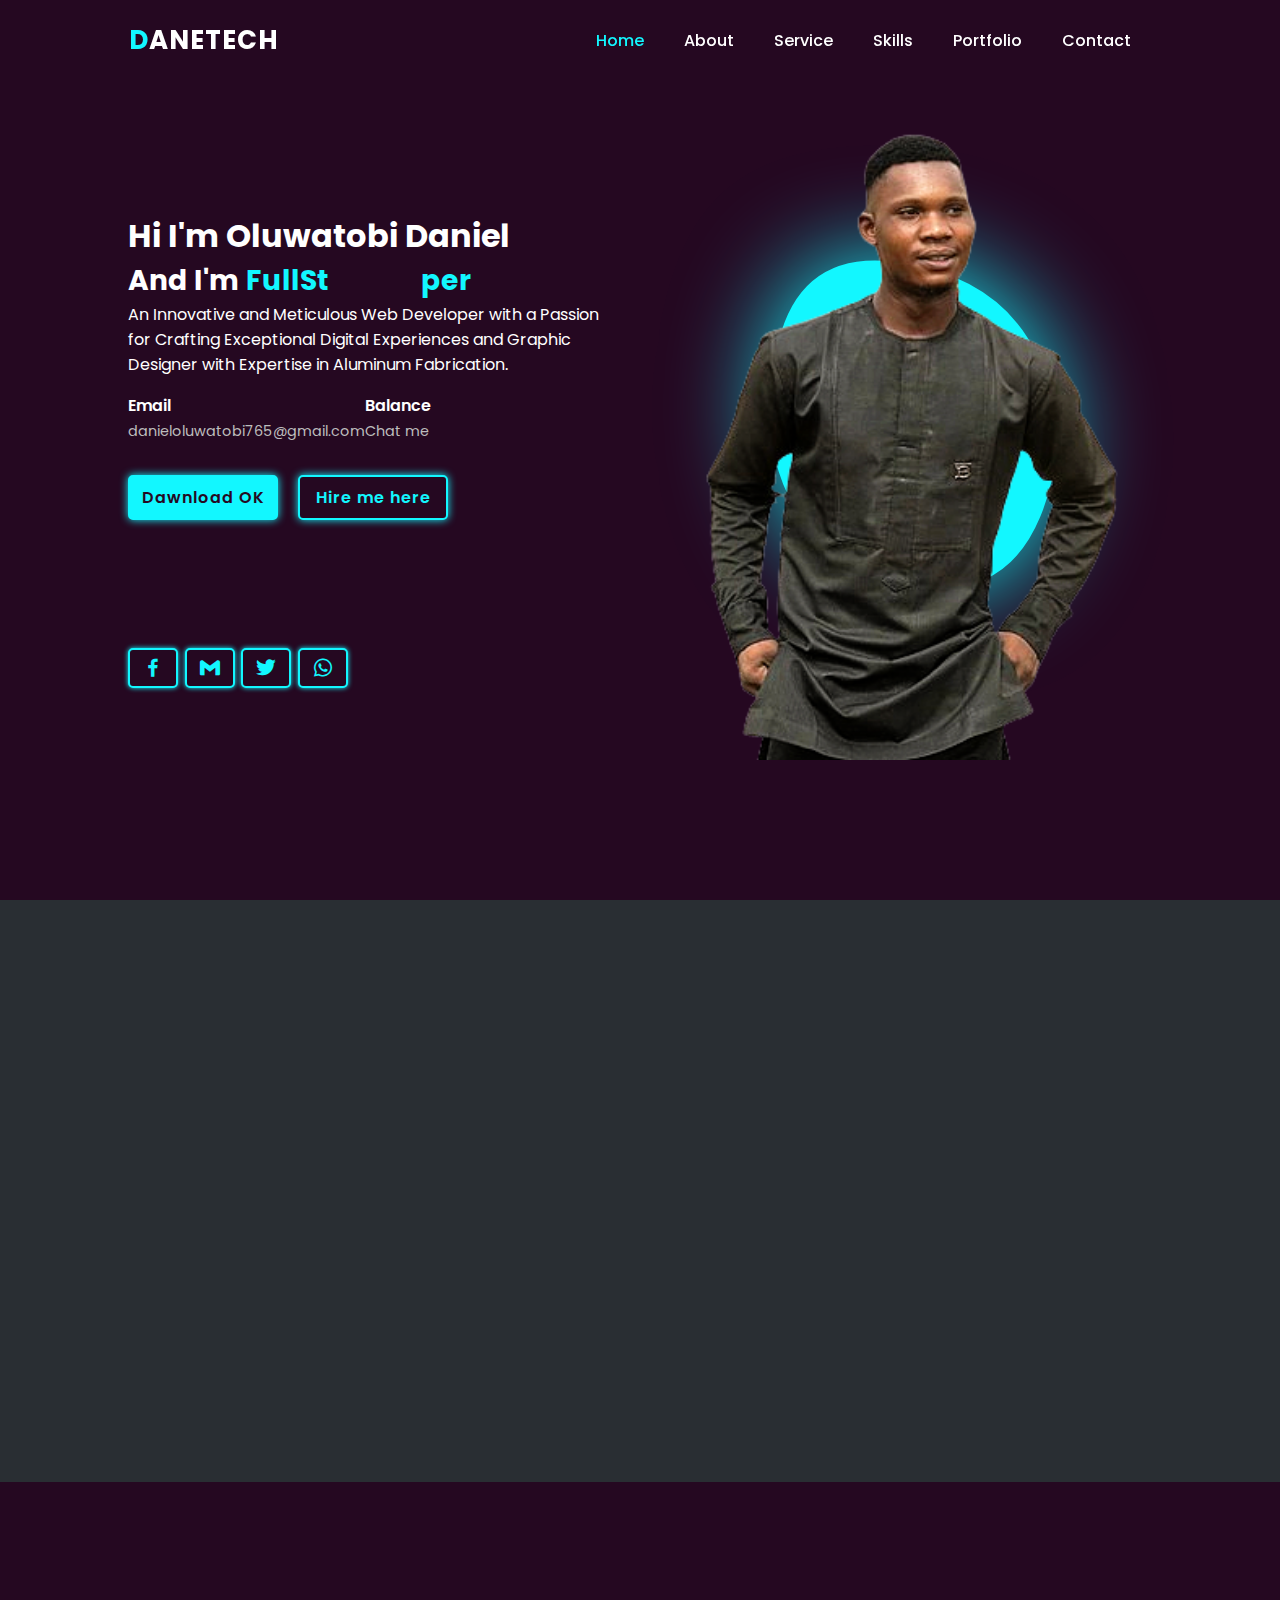
==== index.html @ a4f340bc "i change a file name" ====
<!DOCTYPE html>
<html lang="en">
  <head>
    <meta charset="UTF-8" />
    <meta name="viewport" content="width=device-width, initial-scale=1.0" />
    <title>Portfolio</title>
    <link rel="stylesheet" href="port.css" />
    <link
      href="https://unpkg.com/boxicons@2.1.4/css/boxicons.min.css"
      rel="stylesheet"
    />
  </head>
  <body>
    <header>
      <div class="logo"><span>D</span>ANETECH</div>
      <ul class="navlist">
        <li><a href="#home">Home</a></li>
        <li><a href="#about">About</a></li>
        <li><a href="#service">Service</a></li>
        <li><a href="#skills">Skills</a></li>
        <li><a href="#portfolio">Portfolio</a></li>
        <li><a href="#contact">Contact</a></li>
      </ul>
      <div id="menu-icon" class="bx bx-menu"></div>
    </header>

    <!-- Home Section -->

    <section id="home" class="home">
      <div class="home-content scroll-scale">
        <h1>Hi I'm Oluwatobi Daniel</h1>
        <div class="change-text">
          <h3>And I'm</h3>
          <h3>
            <span class="word">Web&nbsp;developer</span>
            <span class="word">FullStack&nbsp;Developer</span>
            <span class="word">Front-End&nbsp;Developer</span>
            <span class="word">BackEnd&nbsp;Developer</span>
            <span class="word">Graphic&nbsp;Designer</span>
          </h3>
        </div>

        <p>
          An Innovative and Meticulous Web Developer with a Passion for Crafting
          Exceptional Digital Experiences and Graphic Designer with Expertise in
          Aluminum Fabrication.
        </p>

        <div class="info-box">
          <div class="email-info">
            <h5>Email</h5>
            <span>danieloluwatobi765@gmail.com</span>
          </div>
          <div class="balance-info">
            <h5>Balance</h5>
            <span>Chat me</span>
          </div>
        </div>

        <div class="btn-box">
          <a href="#" class="btn">Dawnload OK</a>
          <a href="#" class="btn">Hire me here</a>
        </div>

        <div class="social-icons">
          <a href="#"><i class="bx bxl-facebook"></i></a>
          <a href="mailto:danieloluwatobi765@gmail.com/"
            ><i class="bx bxl-gmail"></i
          ></a>
          <a href="#"><i class="bx bxl-twitter"></i></a>
          <a href="tel:+2348109830746"><i class="bx bxl-whatsapp"></i></a>
        </div>
      </div>

      <div class="home-image scroll-scale">
        <div class="img-box">
          <img src="images/img8.png" alt="" />
        </div>

        <div class="liquid-shape">
          <svg
            viewBox="0 0 500 500"
            xmlns="http://www.w3.org/2000/svg"
            xmlns:xlink="http://www.w3.org/1999/xlink"
            width="100%"
            id="blobSvg"
          >
            <path fill="#12f7ff">
              <animate
                attributeName="d"
                dur="20000ms"
                repeatCount="indefinite"
                values="
                        M377,329.5Q342,409,254.5,401.5Q167,394,130.5,322Q94,250,116,153.5Q138,57,240,73.5Q342,90,377,170Q412,250,377,329.5Z;

                        M411,357Q374,464,269,431.5Q164,399,108.5,324.5Q53,250,89.5,142.5Q126,35,240,53Q354,71,401,160.5Q448,250,411,357Z;

                        M409,357Q373,464,269.5,429.5Q166,395,84,322.5Q2,250,82,174Q162,98,255,89Q348,80,396.5,165Q445,250,409,357Z;

                        M401.5,352.5Q368,455,254.5,447Q141,439,78,344.5Q15,250,73,147Q131,44,228.5,81Q326,118,380.5,184Q435,250,401.5,352.5Z;

                        M413,339.5Q353,429,242,443Q131,457,71,353.5Q11,250,91.5,182Q172,114,272,76.5Q372,39,422.5,144.5Q473,250,413,339.5Z;

                        M399.5,346Q361,442,257.5,429.5Q154,417,122.5,333.5Q91,250,109.5,144.5Q128,39,246.5,45Q365,51,401.5,150.5Q438,250,399.5,346Z;
                        "
              ></animate>
            </path>
          </svg>
        </div>

        <div class="liquid-shape">
          <svg
            viewBox="0 0 500 500"
            xmlns="http://www.w3.org/2000/svg"
            xmlns:xlink="http://www.w3.org/1999/xlink"
            width="100%"
            id="blobSvg"
          >
            <path fill="#12f7ff">
              <animate
                attributeName="d"
                dur="20000ms"
                repeatCount="indefinite"
                values="
                        M377,329.5Q342,409,254.5,401.5Q167,394,130.5,322Q94,250,116,153.5Q138,57,240,73.5Q342,90,377,170Q412,250,377,329.5Z;

                        M411,357Q374,464,269,431.5Q164,399,108.5,324.5Q53,250,89.5,142.5Q126,35,240,53Q354,71,401,160.5Q448,250,411,357Z;

                        M409,357Q373,464,269.5,429.5Q166,395,84,322.5Q2,250,82,174Q162,98,255,89Q348,80,396.5,165Q445,250,409,357Z;

                        M401.5,352.5Q368,455,254.5,447Q141,439,78,344.5Q15,250,73,147Q131,44,228.5,81Q326,118,380.5,184Q435,250,401.5,352.5Z;

                        M413,339.5Q353,429,242,443Q131,457,71,353.5Q11,250,91.5,182Q172,114,272,76.5Q372,39,422.5,144.5Q473,250,413,339.5Z;

                        M399.5,346Q361,442,257.5,429.5Q154,417,122.5,333.5Q91,250,109.5,144.5Q128,39,246.5,45Q365,51,401.5,150.5Q438,250,399.5,346Z;
                        "
              ></animate>
            </path>
          </svg>
        </div>
      </div>
    </section>

    <!-- About Section -->
    <section id="about" class="about">
      <div class="img-about scroll-scale">
        <img src="images/img9.png" alt="img" />
        <div class="info-about1">
          <span>10+</span>
          <p>Years of Experience</p>
        </div>

        <div class="liquid-shape">
          <svg
            viewBox="0 0 500 500"
            xmlns="http://www.w3.org/2000/svg"
            xmlns:xlink="http://www.w3.org/1999/xlink"
            width="100%"
            id="blobSvg"
          >
            <path fill="#12f7ff">
              <animate
                attributeName="d"
                dur="20000ms"
                repeatCount="indefinite"
                values="
                    M377,329.5Q342,409,254.5,401.5Q167,394,130.5,322Q94,250,116,153.5Q138,57,240,73.5Q342,90,377,170Q412,250,377,329.5Z;

                    M411,357Q374,464,269,431.5Q164,399,108.5,324.5Q53,250,89.5,142.5Q126,35,240,53Q354,71,401,160.5Q448,250,411,357Z;

                    M409,357Q373,464,269.5,429.5Q166,395,84,322.5Q2,250,82,174Q162,98,255,89Q348,80,396.5,165Q445,250,409,357Z;

                    M401.5,352.5Q368,455,254.5,447Q141,439,78,344.5Q15,250,73,147Q131,44,228.5,81Q326,118,380.5,184Q435,250,401.5,352.5Z;

                    M413,339.5Q353,429,242,443Q131,457,71,353.5Q11,250,91.5,182Q172,114,272,76.5Q372,39,422.5,144.5Q473,250,413,339.5Z;

                    M399.5,346Q361,442,257.5,429.5Q154,417,122.5,333.5Q91,250,109.5,144.5Q128,39,246.5,45Q365,51,401.5,150.5Q438,250,399.5,346Z;
                    "
              ></animate>
            </path>
          </svg>
        </div>

        <div class="liquid-shape">
          <svg
            viewBox="0 0 500 500"
            xmlns="http://www.w3.org/2000/svg"
            xmlns:xlink="http://www.w3.org/1999/xlink"
            width="100%"
            id="blobSvg"
          >
            <path fill="#12f7ff">
              <animate
                attributeName="d"
                dur="20000ms"
                repeatCount="indefinite"
                values="
                    M377,329.5Q342,409,254.5,401.5Q167,394,130.5,322Q94,250,116,153.5Q138,57,240,73.5Q342,90,377,170Q412,250,377,329.5Z;

                    M411,357Q374,464,269,431.5Q164,399,108.5,324.5Q53,250,89.5,142.5Q126,35,240,53Q354,71,401,160.5Q448,250,411,357Z;

                    M409,357Q373,464,269.5,429.5Q166,395,84,322.5Q2,250,82,174Q162,98,255,89Q348,80,396.5,165Q445,250,409,357Z;

                    M401.5,352.5Q368,455,254.5,447Q141,439,78,344.5Q15,250,73,147Q131,44,228.5,81Q326,118,380.5,184Q435,250,401.5,352.5Z;

                    M413,339.5Q353,429,242,443Q131,457,71,353.5Q11,250,91.5,182Q172,114,272,76.5Q372,39,422.5,144.5Q473,250,413,339.5Z;

                    M399.5,346Q361,442,257.5,429.5Q154,417,122.5,333.5Q91,250,109.5,144.5Q128,39,246.5,45Q365,51,401.5,150.5Q438,250,399.5,346Z;
                    "
              ></animate>
            </path>
          </svg>
        </div>

        <div class="info-about2">
          <span>150+</span>
          <p>Project Complete</p>
        </div>

        <div class="info-about3">
          <span>200+</span>
          <p>Happy Cionts</p>
        </div>
      </div>
      <div class="about-content scroll-scale">
        <span> Let me introduce myself </span>
        <h2>About Me</h2>
        <h3>A story of good</h3>
        <p>
          Meet DANETECH, an innovative and meticulous web developer with a
          passion for crafting exceptional digital experiences. With a strong
          background in coding and an eye for design, DANETECH brings a unique
          blend of technical expertise and creativity to every project. His
          proficiency in a diverse range of programming languages and
          frameworks, combined with a deep understanding of user experience,
          allows Him to create intuitive and engaging websites that captivate
          audiences. Committed to staying abreast of the latest industry trends
          and technologies, DANETECH consistently delivers high-quality,
          scalable solutions that align with clients' objectives and leave a
          lasting impression on the web.
        </p>

        <div class="btn-box">
          <a href="#" class="btn"> Read More</a>
        </div>
      </div>
    </section>

    <!-- Services  Section -->
    <section id="service" class="services">
      <div class="main-text scroll-scale">
        <span>what i will do for you</span>
        <h2>My services</h2>
      </div>
      <div class="section-services scroll-bottom">
        <div class="service-box">
          <i class="bx bxs-layer service-icon"></i>
          <h3>Front-End Developer</h3>
          <p>
            HTML5, CSS3, JavaScript, React Responsive Design, Cross-Browser
            Compatibility Web Accessibility (WCAG).
          </p>
          <div class="btn-box service-btn">
            <a href="#" class="btn">Read More</a>
          </div>
        </div>

        <div class="service-box">
          <i class="bx bx-code-alt service-icon"></i>
          <h3>Back-End Developer</h3>
          <p>
            PYTHON(Flask), Nodejs(Express), MongoDB, API development and
            integration, Authentication and authorization.
          </p>
          <div class="btn-box service-btn">
            <a href="#" class="btn">Read More</a>
          </div>
        </div>

        <div class="service-box">
          <i class="bx bx-desktop service-icon"></i>
          <h3>Graphic designer</h3>
          <p>
            Branding and Logo Design Print Design: Brochures, Flyers, Business
            Cards Banners, Posters, Stickers, also with power point presentation
            e.t.c
          </p>
          <div class="btn-box service-btn">
            <a href="#" class="btn">Read More</a>
          </div>
        </div>
      </div>
    </section>

    <!-- Skill  Section -->
    <section id="skills" class="skills">
      <div class="main-text scroll-scale">
        <span>technical and professional</span>
        <h2>My Skills</h2>
      </div>

      <div class="skill-main">
        <div class="skill-left scroll-scale">
          <h3>Technical Skill</h3>
          <div class="skill-bar">
            <div class="info">
              <p>HTML</p>
            </div>
            <div class="bar">
              <span class="html"></span>
            </div>
          </div>

          <div class="skill-bar">
            <div class="info">
              <p>Javascript</p>
            </div>
            <div class="bar">
              <span class="javascript"></span>
            </div>
          </div>

          <div class="skill-bar">
            <div class="info">
              <p>PYTHON</p>
            </div>
            <div class="bar">
              <span class="python"></span>
            </div>
          </div>

          <div class="skill-bar">
            <div class="info">
              <p>CSS3</p>
            </div>
            <div class="bar">
              <span class="python"></span>
            </div>
          </div>
        </div>
        <div class="skill-right scroll-scale">
          <h3>Professional Skills</h3>
          <div class="professional">
            <div class="box">
              <div class="circle" data-dots="90" data-percent="90"></div>
              <div class="text">
                <big>90%</big>
                <small>Team Work</small>
              </div>
            </div>

            <div class="box">
              <div class="circle" data-dots="80" data-percent="80"></div>
              <div class="text">
                <big>80%</big>
                <small>Communication</small>
              </div>
            </div>

            <div class="box">
              <div class="circle" data-dots="85" data-percent="85"></div>
              <div class="text">
                <big>85%</big>
                <small>Creativity</small>
              </div>
            </div>

            <div class="box">
              <div class="circle" data-dots="70" data-percent="75"></div>
              <div class="text">
                <big>75%</big>
                <small>Project Managment</small>
              </div>
            </div>
          </div>
        </div>
      </div>
    </section>

    <!-- Portfolio  Section -->
    <section id="portfolio" class="portfolio">
      <div class="main-text scroll-scale">
        <span>What i will do for you</span>
        <h2>Latest Project</h2>
      </div>

      <div class="container">
        <div class="filter-buttons scroll-scale">
          <button class="button" data-filter="all">All</button>
          <button class="button" data-filter=".product">Product</button>
          <button class="button" data-filter=".inter">Interacting</button>
          <button class="button" data-filter=".web">Web App</button>
        </div>

        <div class="portfolio-gallery scroll-bottom">
          <div class="port-box mix product">
            <div class="port-image">
              <img src="images\1.jpg" alt="" />
            </div>
            <div class="port-content">
              <h3>Front-End</h3>
              <p>
                We are here for any kinds of hair style you wish to have, just
                bring your discribtion and we get it for you instantlly thanks
                so much.
              </p>
              <a href="#"> <i class="bx bx-link-external"> </i> </a>
            </div>
          </div>

          <div class="port-box mix product">
            <div class="port-image">
              <img src="images\2.jpg" alt="" />
            </div>
            <div class="port-content">
              <h3>Back-End</h3>
              <p>
                We are here for any kinds of hair style you wish to have, just
                bring your discribtion and we get it for you instantlly thanks
                so much.
              </p>
              <a href="#"> <i class="bx bx-link-external"> </i> </a>
            </div>
          </div>

          <div class="port-box mix inter">
            <div class="port-image">
              <img src="images\3.jpg" alt="" />
            </div>
            <div class="port-content">
              <h3>Graphic Design</h3>
              <p>
                We are here for any kinds of hair style you wish to have, just
                bring your discribtion and we get it for you instantlly thanks
                so much.
              </p>
              <a href="#"> <i class="bx bx-link-external"> </i> </a>
            </div>
          </div>

          <div class="port-box mix inter">
            <div class="port-image">
              <img src="images\4.jpg" alt="" />
            </div>
            <div class="port-content">
              <h3>PYTHON(Flask)</h3>
              <p>
                We are here for any kinds of hair style you wish to have, just
                bring your discribtion and we get it for you instantlly thanks
                so much.
              </p>
              <a href="#"> <i class="bx bx-link-external"> </i> </a>
            </div>
          </div>

          <div class="port-box mix inter">
            <div class="port-image">
              <img src="images\5.jpg" alt="" />
            </div>
            <div class="port-content">
              <h3>React</h3>
              <p>
                We are here for any kinds of hair style you wish to have, just
                bring your discribtion and we get it for you instantlly thanks
                so much.
              </p>
              <a href="#"> <i class="bx bx-link-external"> </i> </a>
            </div>
          </div>

          <div class="port-box mix web">
            <div class="port-image">
              <img src="images\6.jpg" alt="" />
            </div>
            <div class="port-content">
              <h3>Nodejs</h3>
              <p>
                We are here for any kinds of hair style you wish to have, just
                bring your discribtion and we get it for you instantlly thanks
                so much.
              </p>
              <a href="#"> <i class="bx bx-link-external"> </i> </a>
            </div>
          </div>
        </div>
      </div>
    </section>

    <!-- Contact Section -->
    <section id="contact" class="contact">
      <div class="main-text scroll-scale">
        <span>If you need me</span>
        <h2>Contact me</h2>
      </div>

      <form action="#" class="scroll-scale">
        <input type="text" placeholder="Your Name" />
        <input type="email" placeholder="Your Email" />
        <input type="text" placeholder="Your Addres" />
        <input type="number" placeholder="Your Phone No" />
        <textarea
          name=""
          id=""
          cols="30"
          rows="10"
          placeholder="Your message"
        ></textarea>
        <div class="btn-box formBtn">
          <button type="submit" class="btn">Send Message</button>
        </div>
      </form>
    </section>

    <footer>
      <p class="scroll-scale">
        Copyright &copy 2024 by danieloluwatobi || All Right Reserve
      </p>
      <a href="#"><i class="bx bx-up-arrow-alt"> </i></a>
    </footer>

    <script src="mixitup.min.js"></script>
    <script src="port.js"></script>
  </body>
</html>
---- port.css ----
@import url('https://fonts.googleapis.com/css2?family=Poppins:wght@100;200;300;400;500;600;700;800;900&display=swap');

*{
    padding: 0;
    margin:0;
    box-sizing: border-box;
    list-style: none;
    scroll-behavior: smooth;
    text-decoration: none;
}

:root{
    --text-color:white;
    --hover-color:#12f7ff;
    --bg-color:#250821;
    --secon-bg-color:#292e33;
    --big-font:2.5rem;
    --norma-font:2rem;
    --neon-box-shadow:0 0 .5rem #12f7ff;
    --h2-font:3rem;
    --font-neon-shadow:0 0 10px rgba(18,247,255,0.3),
    0 0 20px rgba(18, 247, 255, 0.3),
    0 0 30px rgba(18, 247, 255, 0.3),
    0 0 40px rgba(18, 247, 255, 0.3),
    0 0 70px rgba(18, 247, 255, 0.3),
    0 0 80px rgba(18, 247, 255, 0.3),
    0 0 100px rgba(18, 247, 255, 0.3),
    0 0 150px rgba(18, 247, 255, 0.3),
}

::-webkit-scrollbar{
    height: 0;
    width: .5rem;
}

::-webkit-scrollbar-track{
    background: var(--secon-bg-color);
}

::-webkit-scrollbar-thumb{
    background: var(--hover-color);
    border-radius: 5rem;
}

body{
    font-family: "Poppins", sans-serif;
    background-color: var(--bg-color);
    color: var(--text-color);
}

header{
    position: fixed;
    top: 0;
    left: 0;
    z-index: 1000;
    border: 1px solid transparent;
    display: flex;
    align-items: center;
    justify-content: space-between;
    width: 100%;
    padding: 20px 10%;
}

header.sticky{
    background: var(--bg-color);
    border-bottom: 1px solid var(--secon-bg-color);
    padding: 12px 10%;
}


.logo{
    font-size: 26px;
    font-weight: 700;
    letter-spacing: 1px;
}

span{
    color: var(--hover-color);
}

.navlist{
    display: flex;
}

.navlist a{
    color: var(--text-color);
    font-weight: 500;
    padding: 10px 20px;
    animation: slideAnimation 1s ease forwards;
}

.navlist a:hover{
    color: var(--hover-color);
    text-shadow: 0 0 10px rgba(18,247,255,0.6),
    0 0 20px rgba(18, 247, 255, 0.6),
    0 0 30px rgba(18, 247, 255, 0.6),
    0 0 40px rgba(18, 247, 255, 0.6),
    0 0 70px rgba(18, 247, 255, 0.6),
    0 0 80px rgba(18, 247, 255, 0.6),
    0 0 100px rgba(18, 247, 255, 0.6),
    0 0 150px rgba(18, 247, 255, 0.6);
}

.navlist a.active{
    color: var(--hover-color);
}

#menu-icon{
    font-size: 1.8rem;
    z-index: 10001;
    cursor: pointer;
    margin-left: 25px;
    background-color: var(--hover-color);
    border-radius: 3px;
    color: var(--secon-bg-color);
    display: none;
}


section{
    padding: 100px 10%;
}


.home{
    min-height: 100vh;
    height: 100%;
    width: 100%;
    display: grid;
    grid-template-columns: repeat(2,1fr);
    align-items: center;
    grid-gap: 4em;
}

.home-contant{
    max-width: 600px;
}

.home-contant h1{
    font-size: var(--big-font);
    font-weight: 700;
}

.change-text{
    font-size: 1.5rem;
    font-weight: 600;
}

.change-text h3{
    display: inline-flex;
    margin: 0;
    vertical-align: top;
}

.change-text h3 .word{
    position: absolute;
    display: flex;
    opacity: 0;
}


.change-text h3 .word .letter{
    transform-origin: center center 25px;
}

.change-text h3 .word .letter.out{
    transform: rotateX(90deg);
    transition: 0.32s cubic-bezier(0.6, 0, 0.7, 0.2);
}


.change-text h3 .word .letter.in{
    transition: 0.38s ease;
}

.change-text h3 .word .letter.behind{
    transform: rotateX(-90deg);
}


.home-contant{
    color:#bdbdbd;
    line-height: 1.6;
}

.info-box{
    display: inline-flex;
    justify-content: space-between;
    align-items: center;
    width: 300px;
    margin: 1rem 0 2rem;
}

.info-box h5{
    font-weight: 600;
    color: var(--text-color);
    font-size: 1rem;
}

.info-box span{
    font-size: .9rem;
    color: #bdbdbd;
}

.btn-box{
    display: flex;
    justify-content: space-between;
    width: 320px;
    height: 45px;
}

.btn-box .btn{
    display: inline-flex;
    justify-content: center;
    align-items: center;
    width: 150px;
    height: 100%;
    background: var(--hover-color);
    color: var(--bg-color);
    font-size: 1rem;
    letter-spacing: 1px;
    font-weight: 600;
    transition: .6s;
    box-shadow: var(--neon-box-shadow);
    border-radius: 5px;
    position: relative ;
    overflow: hidden;
    z-index: 1;
    border: 2px solid var(--hover-color);
}

.btn:hover{
    color: var(--hover-color);
}

.btn::before{
    content: "";
    position: absolute;
    top: 0;
    left: 0;
    background: var(--bg-color);
    width: 0;
    height: 100%;
    z-index: -1;
    transition: .4s;
}

.btn:hover::before{
    width: 100%;
}

.btn:nth-child(2){
    background: var(--bg-color);
    color: var(--hover-color);
}

.btn:nth-child(2):hover{
    color: var(--bg-color);
}


.btn:nth-child(2)::before{
    background: var(--hover-color);
}

.social-icons{
    margin-top: 8rem;
    display: flex;
    justify-content: space-between;
    width: 220px;
    height: 40px;
}


.social-icons a{
    display: inline-flex;
    width: 50px;
    height: 100%;
    justify-content: center;
    align-items: center;
    background: var(--bg-color);
    color: var(--hover-color);
    border: 2px solid var(--hover-color);
    transition: .6s;
    box-shadow: 0 0 0.3rem #12f7ff;
    border-radius: 5px;
    position: relative;
    z-index: 1;
    overflow: hidden;
}

.social-icons a i{
    font-size: 1.5rem;
}

.social-icons a:hover{
    color: var(--bg-color);
}


.social-icons a::before{
    content: "";
    position: absolute;
    left: 0;
    top: 0;
    width: 0;
    height: 100%;
    background: var(--hover-color);
    transition: .6s;
    z-index: -1;
}

.social-icons a:hover::before{
    width: 100%;
}

.home-image{
    position: relative;
}


.img-box{
    text-align: center;
}

.img-box img{
    width: 100%;
    max-width: 450px;
    height: auto;
}

.liquid-shape{
    position: absolute;
    width: 100%;
    height: 100%;
    z-index: -1;
    top: 10%;

}

.liquid-shape:nth-child(2){
    filter: blur(50px);
}

/*********************************8About section**************************************/

.about{
    display: flex;
    justify-content: center;
    align-items: center;
    grid-gap: 2em;
    background: var(--secon-bg-color);
}

.about .img-about{
    text-align: center;
    position: relative;
}

.about .img-about img{
    max-width: 400px;
    height: auto;
}

.about-contant span{
    color: white;
    font-size: .8rem;
    font-weight: 200;
    letter-spacing: 2px;
    text-transform: uppercase;
}

.about-contant h2{
    color: var(--hover-color);
    font-weight: 700;
    margin-bottom: .2rem;
}


.about-contant p{
    color: white;
    font-weight: 300;
    margin-bottom: 1.5rem;
}

.info-about1,
.info-about2,
.info-about3{
    background: var(--bg-color);
    font-size: .3rem;
    position: absolute;
    padding: 10px;
    width: 60px;
    height: 90px;
    border-radius: 69% 31% 66% 34% / 21% 30% 70% 79%;
    display: block;
    box-shadow: var(--neon-box-shadow);
    border: 2px solid var(--hover-color);
    outline: 2px solid var(--bg-color);
    z-index: 100;
    animation: morph 6s linear infinite;
}

.info-about1{
    left: 10%;
    top: 34%;
}

.info-about2{
    left: 76%;
    top: 15%;
}

.info-about3{
    left: 61%;
    top: 70%;
}

.img-about span{
    color: var(--hover-color);
    font-size: 1rem;
    font-weight: 600;
}

/******************Services section*****************************************/
.main-text{
    width: 100%;
    text-align: center;
    margin-bottom: 2rem;
    color: var(--hover-color);
}

.main-text h2{
    font-weight: 700;
    font-size: var(--norma-font);
}

.main-text span{
    color: white;
    font-size: .8rem;
    font-weight: 200;
    letter-spacing: 2px;
    text-transform: uppercase;
}

.section-services{
    display: flex;
    justify-content: center;
    align-items: center;
    flex-wrap: wrap;
    grid-gap: 2rem;
}

.section-services .service-box{
    flex: 1 1 18rem;
    padding: 2rem 1rem 2rem;
    text-align: center;
    background: var(--secon-bg-color);
    transition: transform .4s;
    border-radius: 10px;
}

.service-btn{
    width: auto;
    justify-content: center;
}

.service-box:hover{
    transform: translateY(-.7rem);
}

.service-icon{
    border: 2px solid var(--hover-color);
    padding: 2rem;
    background: var(--bg-color);
    display: flex;
    align-items: center;
    font-size: 3rem;
    border-radius: 50%;
    position: relative;
    color: var(--hover-color);
    box-shadow: var(--neon-box-shadow);
    outline: 3px solid var(--bg-color);
}

.service-box h3{
    margin-top: 10px;
    font-size: 1.5rem;
}

.service-box p{
    margin: .5rem 0 1.5rem 0;
    font-weight: 300;
    letter-spacing: 1px;
    color: rgb(233, 231, 224);
    line-height: 1.6;
}

/******************Skill css section*****************************************/


.skills{
    background: var(--secon-bg-color);
}

.skill-main{
    width: 100%;
    display: grid;
    grid-template-columns: repeat(2,1fr);
    grid-row-gap: 30px;
    grid-column-gap: 50px;

}

.skill-bar{
    margin-bottom: 2.3rem;
}

.skill-main h3{
    margin-bottom: 2rem;
    font-size: var(--norma-font);
    text-align: center;
}

.skill-left .skill-bar .info{
    display: flex;
    justify-content: space-between;
    align-items: center;
    padding: 0 10px;
}

.skill-left .skill-bar .bar{
    width: 100%;
    height: 10px;
    background-color: var(--bg-color);
    border-radius: 25px;
    margin-top: 10px;
    position: relative;
}

.skill-bar .bar span{
    width: 50%;
    height: 100%;
    position: absolute;
    left: 0;
    background: var(--hover-color);
    border-radius: 25px;
    box-shadow: var(--neon-box-shadow);
}

.skill-bar .bar .html{
    width: 82%;
    animation: html 2s;
}

.skill-bar .bar .react{
    width: 70;
    animation: react 3s;
}

.skill-bar .bar .javascript{
    width: 92%;
    animation: javascript 4s;
}


.skill-bar .bar .python{
    width: 80%;
    animation: python 5s;
}
/******************Skill right section*****************************************/

.professional{
    display: grid;
    grid-template-columns: 1fr 1fr;
}

.box{
    position: relative;
    margin: 10px 0;
    flex: 1 1 15rem;
}

.box .text{
    text-align: center;
    color: white;
    font-size: 1rem;
}

.box .text big{
    font: 400;
    letter-spacing: 1px;
    position: absolute;
    top: 30%;
    left: 43%;
    transform: translate(-500 , -500);
}

.box .text small{
    display: block;
    font-weight: 600;
}


.circle{
    width: 1005;
    height: 120px;
    display: flex;
    justify-content: center;
    align-items: center;

}

.circle .points{
    width: 2px;
    height: 10px;
    background-color: var(--bg-color);
    position: absolute;
    border-radius: 3px;
    transform: rotate(calc(var(--i)*var(--rot))) translateY(-45px);

}

.points.marked{
    animation: glow 0.04s linear forwards;
    animation-delay: calc(var(--i)*0.05s);
}


/******************Portfolio section*****************************************/

.filter-buttons{
    margin: 2rem;
    text-align: center;

}

.filter-buttons .button{
    background: none;
    outline: none;
    border: none;
    cursor: pointer;
    font-size: .85rem;
    font-weight: 600;
    letter-spacing: .4px;
    margin-left: 1.3rem;
    color: var(--text-color);
}


.filter-buttons .button:hover{
    color: var(--hover-color);
}

.portfolio-gallery{
    display: grid;
    grid-template-columns: repeat(auto-fill , minmax(270px , 1fr));
    gap: 2ren;
}
    

.port-box{
    position: relative;
    border-radius: 15px;
    overflow: hidden;
    background: #292e33;
    display: flex;
    grid-template-rows: 1fr auto;
    align-items: center;
    border: 2px solid var(--hover-color);
    box-shadow: var(--neon-box-shadow);
}

.port-image{
    display: flex;
    align-items: center;
    justify-content: center;
    height: 100%;
    width: 100%;
}


.port-image img{
    width: 100%;
    opacity: .5s;
    height: 100%;
    transition: .5s;
}

.port-content{
    position: absolute;
    bottom: 0;
    left: 0;
    width: 100%;
    height: 100%;
    opacity: 0;
    background: linear-gradient(rgba(0,0,0,.2),#12f7ff);
    display: flex;
    align-items: center;
    justify-content: center;
    flex-direction: column;
    text-align: center;
    transition: 0.5s;
    padding: 0.2rem;
}

.port-box:hover .port-content{
    opacity: 1;
}

.port-box:hover .port-image img{
    transform: scale(1.1);
}

.port-content h3{
    font-size: 1.5rem;
    font-weight: 600;
}


.port-content p{
    font-size: .8rem;
    margin: 5px 0 15px 0;
}

.port-content a{
    background: white;
    border-radius: 50%;
    display: inline-flex;
    justify-content: center;
    align-items: center;
    width: 50px;
    height: 50px;
    border: 1px solid var(--hover-color);
    outline: 2px solid white;
}

.port-content a i{
    font-size: 1.3rem;
    color: var(--secon-bg-color);
}
/******************Contacts section*****************************************/

.contact{
    background: var(--secon-bg-color);
    width: 100%;
}

.contact form{
    text-align: center;
    max-width: 50rem;
    margin: 1rem auto;
    margin-bottom: 3rem;
}

.contact form input,
.contact form textarea{
    width: 100%;
    color: var(--text-color);
    background: var(--bg-color);
    margin-bottom: .8rem;
    border: none;
    border-radius: 5px;
    padding: .7rem;
}

.contact form textarea{
    resize: none;
}

.formBtn{
    display: flex;
    justify-content: center;
    width: 100%;
}

.formBtn .btn{
    cursor: pointer;
    font-size: 1rem;
}

/******************footer section*****************************************/

footer{
    padding: 1.5rem 10%;
    display: flex;
    align-items: center;
    justify-content: space-between;
}

footer p{
    color: aliceblue;
}

footer a{
    display: inline-flex;
    justify-content: center;
    color: var(--text-color);
    background: var(--hover-color);
    padding: .6rem;
    border-radius: 5px;
}

footer a i {
    font-size: 1rem;
    color: var(--secon-bg-color);
}
/******************Parallax in js file*****************************************/
.scroll-scale{
    opacity: 0;
    transform: scale(.9);
    transition: all 2s;
}

.scroll-bottom{
    opacity: 0;
    transform: translateY(300px);
    transition: 3s;
}

.scroll-top{
    opacity: 0;
    transform: translateY(-300px);
    transition: 3s;
}

.show-items{
    opacity: 1;
    transform: translateX(0);
}




/******************Keyframes section*****************************************/

@keyframes morph{
    0%,
    100%{
        border-radius: 40% 60% 70% 30% / 40% 40% 60% 50%;
    }
    30%{
        border-radius: 70% 30% 50% 50% / 30% 30% 70% 70%;
    }
    60%{
        border-radius: 100% 60% 60% 100% / 100% 100% 60% 60%;
    }
    80%{
        border-radius: 69% 31% 66% 34% / 21% 30% 70% 79%;
    }
}

@keyframes html{
    0%{
        width: 0;
    }100%{
        width: 82;
    }
}

@keyframes javascript{
    0%{
        width: 0;
    }100%{
        width: 80;
    }
}


@keyframes python{
    0%{
        width: 0;
    }100%{
        width: 92;
    }
}

@keyframes react{
    0%{
        width: 0;
    }100%{
        width: 70;
    }
}


@keyframes glow{
    0%{
        background: var(--bg-color);
        box-shadow: none;
    }100%{
        background: var(--hover-color);
        box-shadow: var(--neon-box-shadow);
    }
}

@keyframes slideAnimation{
    0%{
        opacity: 0;
        transform: translateY(100px);
    }100%{
        opacity: 1;
        transform: translateY(0);
    }
}



/* Break points */

@media (max-width:991px) {
    header,
    header.sticky{
        padding: 15px 5%;
    }
    footer{
        padding: 15px 5%;
    }
    section{
        padding: 50px 5%;
    }
    .navlist{
        padding: 8px 15px;
    }
    :root{
        --big-font:2.2rem;
        --norma-font:1.8rem;
        --neon-box-shadow:0 0 .8rem #12f7ff;
        --h2-font:3rem;
    }
    .home-content{
        margin-top: 5rem;
    }
    .social-icons{
        margin-top: 2rem;
    }
}

@media (max-width:750px){
    #menu-icon{
        display: block;
        transition: all .4s ease;
    }
    #menu-icon.bx-x{
        transform: rotate(-180deg);
    }
    .navlist{
        display: flex;
        position: absolute;
        top: -1000px;
        right: 0;
        left: 0;
        flex-direction: column;
        background: var(--bg-color);
        text-align: left;
        padding: 0 5%;
        transition: all .45s ease;
    }
    .navlist a{
        display: block;
        padding-bottom: 1rem;
        font-size: 1rem;
    }
    .navlist.open{
        top: 100%;
    }
    .home{
        grid-template-columns: 1fr;
    }
    .home-image{
        margin-bottom: 5rem;
    }

    .about{
        flex-direction: column-reverse;
    }
    .skill-main{
        grid-template-columns: 1fr;
    }
    .filter-buttons{
        margin: 2.5rem 0;
    }
    footer p{
        font-size: .9rem;
    }

}

@media (max-width:420px){
    html{
        font-size: 80%;
    }
    footer p{
        font-size: .6rem;
    }
    .filter-buttons .button{
        font-size: .8rem;
    }
    .img-about img{
        width: 300px;
    }
    .info-about1,
    .info-about2,
    .info-about3{
        display: block;
        width: 60px;
        font-size: 0.6rem;
        
    }
    .l
    .img-about p{
        font-size: 1rem;
    }

}
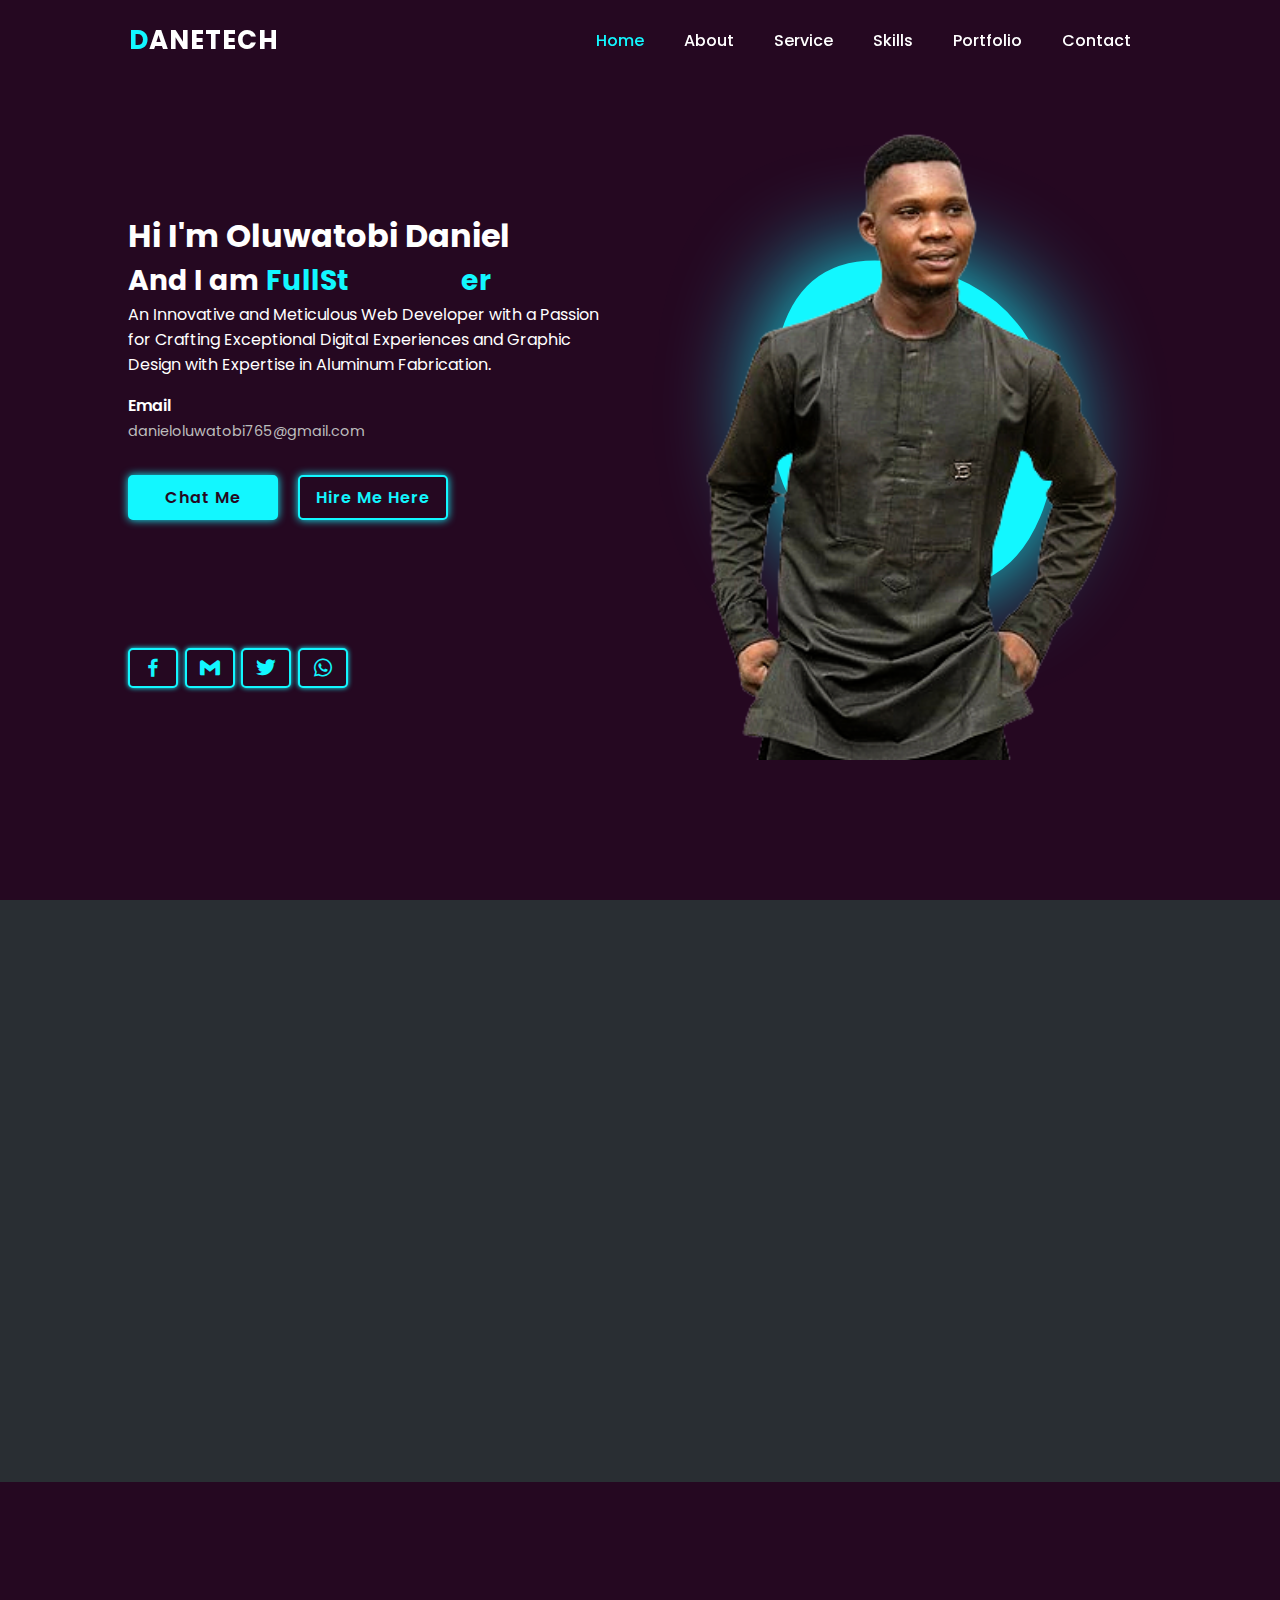
==== commit 207a84cd: "i change something" ====
--- a/index.html
+++ b/index.html
@@ -4,7 +4,7 @@
     <meta charset="UTF-8" />
     <meta name="viewport" content="width=device-width, initial-scale=1.0" />
     <title>Portfolio</title>
-    <link rel="stylesheet" href="port.css" />
+    <link rel="stylesheet" href="index.css" />
     <link
       href="https://unpkg.com/boxicons@2.1.4/css/boxicons.min.css"
       rel="stylesheet"
@@ -30,7 +30,7 @@
       <div class="home-content scroll-scale">
         <h1>Hi I'm Oluwatobi Daniel</h1>
         <div class="change-text">
-          <h3>And I'm</h3>
+          <h3>And I am</h3>
           <h3>
             <span class="word">Web&nbsp;developer</span>
             <span class="word">FullStack&nbsp;Developer</span>
@@ -42,7 +42,7 @@
 
         <p>
           An Innovative and Meticulous Web Developer with a Passion for Crafting
-          Exceptional Digital Experiences and Graphic Designer with Expertise in
+          Exceptional Digital Experiences and Graphic Design with Expertise in
           Aluminum Fabrication.
         </p>
 
@@ -51,20 +51,20 @@
             <h5>Email</h5>
             <span>danieloluwatobi765@gmail.com</span>
           </div>
-          <div class="balance-info">
+          <!-- <div class="balance-info">
             <h5>Balance</h5>
             <span>Chat me</span>
-          </div>
+          </div> -->
         </div>
 
         <div class="btn-box">
-          <a href="#" class="btn">Dawnload OK</a>
-          <a href="#" class="btn">Hire me here</a>
+          <a href="mailto:danieloluwatobi765@gmail.com" class="btn">Chat Me</a>
+          <a href="tel:+2348109830746" class="btn">Hire Me Here</a>
         </div>
 
         <div class="social-icons">
           <a href="#"><i class="bx bxl-facebook"></i></a>
-          <a href="mailto:danieloluwatobi765@gmail.com/"
+          <a href="mailto:danieloluwatobi765@gmail.com"
             ><i class="bx bxl-gmail"></i
           ></a>
           <a href="#"><i class="bx bxl-twitter"></i></a>
@@ -400,11 +400,14 @@
             <div class="port-content">
               <h3>Front-End</h3>
               <p>
-                We are here for any kinds of hair style you wish to have, just
-                bring your discribtion and we get it for you instantlly thanks
-                so much.
+                I specialize in crafting seamless and engaging user experiences.
+                With a strong foundation in HTML, CSS, and JavaScript, and
+                proficiency in frameworks like React, Vue, and Angular, I bring
+                designs to life with clean, efficient, and maintainable code.
               </p>
-              <a href="#"> <i class="bx bx-link-external"> </i> </a>
+              <a href="mailto:danieloluwatobi765@gmail.com">
+                <i class="bx bx-link-external"> </i>
+              </a>
             </div>
           </div>
 
@@ -415,11 +418,14 @@
             <div class="port-content">
               <h3>Back-End</h3>
               <p>
-                We are here for any kinds of hair style you wish to have, just
-                bring your discribtion and we get it for you instantlly thanks
-                so much.
+                I specialize in crafting seamless and engaging user experiences.
+                With a strong foundation in HTML, CSS, and JavaScript, and
+                proficiency in frameworks like React, Vue, and Angular, I bring
+                designs to life with clean, efficient, and maintainable code.
               </p>
-              <a href="#"> <i class="bx bx-link-external"> </i> </a>
+              <a href="mailto:danieloluwatobi765@gmail.com">
+                <i class="bx bx-link-external"> </i>
+              </a>
             </div>
           </div>
 
@@ -430,11 +436,14 @@
             <div class="port-content">
               <h3>Graphic Design</h3>
               <p>
-                We are here for any kinds of hair style you wish to have, just
-                bring your discribtion and we get it for you instantlly thanks
-                so much.
+                I specialize in crafting seamless and engaging user experiences.
+                With a strong foundation in HTML, CSS, and JavaScript, and
+                proficiency in frameworks like React, Vue, and Angular, I bring
+                designs to life with clean, efficient, and maintainable code.
               </p>
-              <a href="#"> <i class="bx bx-link-external"> </i> </a>
+              <a href="mailto:danieloluwatobi765@gmail.com">
+                <i class="bx bx-link-external"> </i>
+              </a>
             </div>
           </div>
 
@@ -445,11 +454,14 @@
             <div class="port-content">
               <h3>PYTHON(Flask)</h3>
               <p>
-                We are here for any kinds of hair style you wish to have, just
-                bring your discribtion and we get it for you instantlly thanks
-                so much.
+                I specialize in crafting seamless and engaging user experiences.
+                With a strong foundation in HTML, CSS, and JavaScript, and
+                proficiency in frameworks like React, Vue, and Angular, I bring
+                designs to life with clean, efficient, and maintainable code.
               </p>
-              <a href="#"> <i class="bx bx-link-external"> </i> </a>
+              <a href="mailto:danieloluwatobi765@gmail.com">
+                <i class="bx bx-link-external"> </i>
+              </a>
             </div>
           </div>
 
@@ -460,11 +472,14 @@
             <div class="port-content">
               <h3>React</h3>
               <p>
-                We are here for any kinds of hair style you wish to have, just
-                bring your discribtion and we get it for you instantlly thanks
-                so much.
+                I specialize in crafting seamless and engaging user experiences.
+                With a strong foundation in HTML, CSS, and JavaScript, and
+                proficiency in frameworks like React, Vue, and Angular, I bring
+                designs to life with clean, efficient, and maintainable code.
               </p>
-              <a href="#"> <i class="bx bx-link-external"> </i> </a>
+              <a href="mailto:danieloluwatobi765@gmail.com">
+                <i class="bx bx-link-external"> </i>
+              </a>
             </div>
           </div>
 
@@ -475,11 +490,14 @@
             <div class="port-content">
               <h3>Nodejs</h3>
               <p>
-                We are here for any kinds of hair style you wish to have, just
-                bring your discribtion and we get it for you instantlly thanks
-                so much.
+                I specialize in crafting seamless and engaging user experiences.
+                With a strong foundation in HTML, CSS, and JavaScript, and
+                proficiency in frameworks like React, Vue, and Angular, I bring
+                designs to life with clean, efficient, and maintainable code.
               </p>
-              <a href="#"> <i class="bx bx-link-external"> </i> </a>
+              <a href="mailto:danieloluwatobi765@gmail.com">
+                <i class="bx bx-link-external"> </i>
+              </a>
             </div>
           </div>
         </div>
--- a/index.css
+++ b/index.css
@@ -0,0 +1,981 @@
+@import url("https://fonts.googleapis.com/css2?family=Poppins:wght@100;200;300;400;500;600;700;800;900&display=swap");
+
+* {
+  padding: 0;
+  margin: 0;
+  box-sizing: border-box;
+  list-style: none;
+  scroll-behavior: smooth;
+  text-decoration: none;
+}
+
+:root {
+  --text-color: white;
+  --hover-color: #12f7ff;
+  --bg-color: #250821;
+  --secon-bg-color: #292e33;
+  --big-font: 2.5rem;
+  --norma-font: 2rem;
+  --neon-box-shadow: 0 0 0.5rem #12f7ff;
+  --h2-font: 3rem;
+  --font-neon-shadow: 0 0 10px rgba(18, 247, 255, 0.3),
+    0 0 20px rgba(18, 247, 255, 0.3), 0 0 30px rgba(18, 247, 255, 0.3),
+    0 0 40px rgba(18, 247, 255, 0.3), 0 0 70px rgba(18, 247, 255, 0.3),
+    0 0 80px rgba(18, 247, 255, 0.3), 0 0 100px rgba(18, 247, 255, 0.3),
+    0 0 150px rgba(18, 247, 255, 0.3);
+}
+
+::-webkit-scrollbar {
+  height: 0;
+  width: 0.5rem;
+}
+
+::-webkit-scrollbar-track {
+  background: var(--secon-bg-color);
+}
+
+::-webkit-scrollbar-thumb {
+  background: var(--hover-color);
+  border-radius: 5rem;
+}
+
+body {
+  font-family: "Poppins", sans-serif;
+  background-color: var(--bg-color);
+  color: var(--text-color);
+}
+
+header {
+  position: fixed;
+  top: 0;
+  left: 0;
+  z-index: 1000;
+  border: 1px solid transparent;
+  display: flex;
+  align-items: center;
+  justify-content: space-between;
+  width: 100%;
+  padding: 20px 10%;
+}
+
+header.sticky {
+  background: var(--bg-color);
+  border-bottom: 1px solid var(--secon-bg-color);
+  padding: 12px 10%;
+}
+
+.logo {
+  font-size: 26px;
+  font-weight: 700;
+  letter-spacing: 1px;
+}
+
+span {
+  color: var(--hover-color);
+}
+
+.navlist {
+  display: flex;
+}
+
+.navlist a {
+  color: var(--text-color);
+  font-weight: 500;
+  padding: 10px 20px;
+  animation: slideAnimation 1s ease forwards;
+}
+
+.navlist a:hover {
+  color: var(--hover-color);
+  text-shadow: 0 0 10px rgba(18, 247, 255, 0.6),
+    0 0 20px rgba(18, 247, 255, 0.6), 0 0 30px rgba(18, 247, 255, 0.6),
+    0 0 40px rgba(18, 247, 255, 0.6), 0 0 70px rgba(18, 247, 255, 0.6),
+    0 0 80px rgba(18, 247, 255, 0.6), 0 0 100px rgba(18, 247, 255, 0.6),
+    0 0 150px rgba(18, 247, 255, 0.6);
+}
+
+.navlist a.active {
+  color: var(--hover-color);
+}
+
+#menu-icon {
+  font-size: 1.8rem;
+  z-index: 10001;
+  cursor: pointer;
+  margin-left: 25px;
+  background-color: var(--hover-color);
+  border-radius: 3px;
+  color: var(--secon-bg-color);
+  display: none;
+}
+
+section {
+  padding: 100px 10%;
+}
+
+.home {
+  min-height: 100vh;
+  height: 100%;
+  width: 100%;
+  display: grid;
+  grid-template-columns: repeat(2, 1fr);
+  align-items: center;
+  grid-gap: 4em;
+}
+
+.home-contant {
+  max-width: 600px;
+}
+
+.home-contant h1 {
+  font-size: var(--big-font);
+  font-weight: 700;
+}
+
+.change-text {
+  font-size: 1.5rem;
+  font-weight: 600;
+}
+
+.change-text h3 {
+  display: inline-flex;
+  margin: 0;
+  vertical-align: top;
+}
+
+.change-text h3 .word {
+  position: absolute;
+  display: flex;
+  opacity: 0;
+}
+
+.change-text h3 .word .letter {
+  transform-origin: center center 25px;
+}
+
+.change-text h3 .word .letter.out {
+  transform: rotateX(90deg);
+  transition: 0.32s cubic-bezier(0.6, 0, 0.7, 0.2);
+}
+
+.change-text h3 .word .letter.in {
+  transition: 0.38s ease;
+}
+
+.change-text h3 .word .letter.behind {
+  transform: rotateX(-90deg);
+}
+
+.home-contant {
+  color: #bdbdbd;
+  line-height: 1.6;
+}
+
+.info-box {
+  display: inline-flex;
+  justify-content: space-between;
+  align-items: center;
+  width: 300px;
+  margin: 1rem 0 2rem;
+}
+
+.info-box h5 {
+  font-weight: 600;
+  color: var(--text-color);
+  font-size: 1rem;
+}
+
+.info-box span {
+  font-size: 0.9rem;
+  color: #bdbdbd;
+}
+
+.btn-box {
+  display: flex;
+  justify-content: space-between;
+  width: 320px;
+  height: 45px;
+}
+
+.btn-box .btn {
+  display: inline-flex;
+  justify-content: center;
+  align-items: center;
+  width: 150px;
+  height: 100%;
+  background: var(--hover-color);
+  color: var(--bg-color);
+  font-size: 1rem;
+  letter-spacing: 1px;
+  font-weight: 600;
+  transition: 0.6s;
+  box-shadow: var(--neon-box-shadow);
+  border-radius: 5px;
+  position: relative;
+  overflow: hidden;
+  z-index: 1;
+  border: 2px solid var(--hover-color);
+}
+
+.btn:hover {
+  color: var(--hover-color);
+}
+
+.btn::before {
+  content: "";
+  position: absolute;
+  top: 0;
+  left: 0;
+  background: var(--bg-color);
+  width: 0;
+  height: 100%;
+  z-index: -1;
+  transition: 0.4s;
+}
+
+.btn:hover::before {
+  width: 100%;
+}
+
+.btn:nth-child(2) {
+  background: var(--bg-color);
+  color: var(--hover-color);
+}
+
+.btn:nth-child(2):hover {
+  color: var(--bg-color);
+}
+
+.btn:nth-child(2)::before {
+  background: var(--hover-color);
+}
+
+.social-icons {
+  margin-top: 8rem;
+  display: flex;
+  justify-content: space-between;
+  width: 220px;
+  height: 40px;
+}
+
+.social-icons a {
+  display: inline-flex;
+  width: 50px;
+  height: 100%;
+  justify-content: center;
+  align-items: center;
+  background: var(--bg-color);
+  color: var(--hover-color);
+  border: 2px solid var(--hover-color);
+  transition: 0.6s;
+  box-shadow: 0 0 0.3rem #12f7ff;
+  border-radius: 5px;
+  position: relative;
+  z-index: 1;
+  overflow: hidden;
+}
+
+.social-icons a i {
+  font-size: 1.5rem;
+}
+
+.social-icons a:hover {
+  color: var(--bg-color);
+}
+
+.social-icons a::before {
+  content: "";
+  position: absolute;
+  left: 0;
+  top: 0;
+  width: 0;
+  height: 100%;
+  background: var(--hover-color);
+  transition: 0.6s;
+  z-index: -1;
+}
+
+.social-icons a:hover::before {
+  width: 100%;
+}
+
+.home-image {
+  position: relative;
+}
+
+.img-box {
+  text-align: center;
+}
+
+.img-box img {
+  width: 100%;
+  max-width: 450px;
+  height: auto;
+}
+
+.liquid-shape {
+  position: absolute;
+  width: 100%;
+  height: 100%;
+  z-index: -1;
+  top: 10%;
+}
+
+.liquid-shape:nth-child(2) {
+  filter: blur(50px);
+}
+
+/*********************************8About section**************************************/
+
+.about {
+  display: flex;
+  justify-content: center;
+  align-items: center;
+  grid-gap: 2em;
+  background: var(--secon-bg-color);
+}
+
+.about .img-about {
+  text-align: center;
+  position: relative;
+}
+
+.about .img-about img {
+  max-width: 400px;
+  height: auto;
+  padding: 0;
+}
+
+.about-contant span {
+  color: white;
+  font-size: 0.8rem;
+  font-weight: 200;
+  letter-spacing: 2px;
+  text-transform: uppercase;
+}
+
+.about-contant h2 {
+  color: var(--hover-color);
+  font-weight: 700;
+  margin-bottom: 0.2rem;
+}
+
+.about-contant p {
+  color: white;
+  font-weight: 300;
+  margin-bottom: 1.5rem;
+}
+
+.info-about1,
+.info-about2,
+.info-about3 {
+  background: var(--bg-color);
+  font-size: 0.3rem;
+  position: absolute;
+  padding: 10px;
+  width: 60px;
+  height: 90px;
+  border-radius: 69% 31% 66% 34% / 21% 30% 70% 79%;
+  display: block;
+  box-shadow: var(--neon-box-shadow);
+  border: 2px solid var(--hover-color);
+  outline: 2px solid var(--bg-color);
+  z-index: 100;
+  animation: morph 6s linear infinite;
+}
+
+.info-about1 {
+  left: 10%;
+  top: 34%;
+}
+
+.info-about2 {
+  left: 76%;
+  top: 15%;
+}
+
+.info-about3 {
+  left: 61%;
+  top: 70%;
+}
+
+.img-about span {
+  color: var(--hover-color);
+  font-size: 1rem;
+  font-weight: 600;
+}
+
+/******************Services section*****************************************/
+.main-text {
+  width: 100%;
+  text-align: center;
+  margin-bottom: 2rem;
+  color: var(--hover-color);
+}
+
+.main-text h2 {
+  font-weight: 700;
+  font-size: var(--norma-font);
+}
+
+.main-text span {
+  color: white;
+  font-size: 0.8rem;
+  font-weight: 200;
+  letter-spacing: 2px;
+  text-transform: uppercase;
+}
+
+.section-services {
+  display: flex;
+  justify-content: center;
+  align-items: center;
+  flex-wrap: wrap;
+  grid-gap: 2rem;
+}
+
+.section-services .service-box {
+  flex: 1 1 18rem;
+  padding: 2rem 1rem 2rem;
+  text-align: center;
+  background: var(--secon-bg-color);
+  transition: transform 0.4s;
+  border-radius: 10px;
+}
+
+.service-btn {
+  width: auto;
+  justify-content: center;
+}
+
+.service-box:hover {
+  transform: translateY(-0.7rem);
+}
+
+.service-icon {
+  border: 2px solid var(--hover-color);
+  padding: 2rem;
+  background: var(--bg-color);
+  display: flex;
+  align-items: center;
+  font-size: 3rem;
+  border-radius: 50%;
+  position: relative;
+  color: var(--hover-color);
+  box-shadow: var(--neon-box-shadow);
+  outline: 3px solid var(--bg-color);
+}
+
+.service-box h3 {
+  margin-top: 10px;
+  font-size: 1.5rem;
+}
+
+.service-box p {
+  margin: 0.5rem 0 1.5rem 0;
+  font-weight: 300;
+  letter-spacing: 1px;
+  color: rgb(233, 231, 224);
+  line-height: 1.6;
+}
+
+/******************Skill css section*****************************************/
+
+.skills {
+  background: var(--secon-bg-color);
+}
+
+.skill-main {
+  width: 100%;
+  display: grid;
+  grid-template-columns: repeat(2, 1fr);
+  grid-row-gap: 30px;
+  grid-column-gap: 50px;
+}
+
+.skill-bar {
+  margin-bottom: 2.3rem;
+}
+
+.skill-main h3 {
+  margin-bottom: 2rem;
+  font-size: var(--norma-font);
+  text-align: center;
+}
+
+.skill-left .skill-bar .info {
+  display: flex;
+  justify-content: space-between;
+  align-items: center;
+  padding: 0 10px;
+}
+
+.skill-left .skill-bar .bar {
+  width: 100%;
+  height: 10px;
+  background-color: var(--bg-color);
+  border-radius: 25px;
+  margin-top: 10px;
+  position: relative;
+}
+
+.skill-bar .bar span {
+  width: 50%;
+  height: 100%;
+  position: absolute;
+  left: 0;
+  background: var(--hover-color);
+  border-radius: 25px;
+  box-shadow: var(--neon-box-shadow);
+}
+
+.skill-bar .bar .html {
+  width: 82%;
+  animation: html 2s;
+}
+
+.skill-bar .bar .react {
+  width: 70;
+  animation: react 3s;
+}
+
+.skill-bar .bar .javascript {
+  width: 92%;
+  animation: javascript 4s;
+}
+
+.skill-bar .bar .python {
+  width: 80%;
+  animation: python 5s;
+}
+/******************Skill right section*****************************************/
+
+.professional {
+  display: grid;
+  grid-template-columns: 1fr 1fr;
+}
+
+.box {
+  position: relative;
+  margin: 10px 0;
+  flex: 1 1 15rem;
+}
+
+.box .text {
+  text-align: center;
+  color: white;
+  font-size: 1rem;
+}
+
+.box .text big {
+  font: 400;
+  letter-spacing: 1px;
+  position: absolute;
+  top: 30%;
+  left: 43%;
+  transform: translate(-500, -500);
+}
+
+.box .text small {
+  display: block;
+  font-weight: 600;
+}
+
+.circle {
+  width: 1005;
+  height: 120px;
+  display: flex;
+  justify-content: center;
+  align-items: center;
+}
+
+.circle .points {
+  width: 2px;
+  height: 10px;
+  background-color: var(--bg-color);
+  position: absolute;
+  border-radius: 3px;
+  transform: rotate(calc(var(--i) * var(--rot))) translateY(-45px);
+}
+
+.points.marked {
+  animation: glow 0.04s linear forwards;
+  animation-delay: calc(var(--i) * 0.05s);
+}
+
+/******************Portfolio section*****************************************/
+
+.filter-buttons {
+  margin: 2rem;
+  text-align: center;
+}
+
+.filter-buttons .button {
+  background: none;
+  outline: none;
+  border: none;
+  cursor: pointer;
+  font-size: 0.85rem;
+  font-weight: 600;
+  letter-spacing: 0.4px;
+  margin-left: 1.3rem;
+  color: var(--text-color);
+}
+
+.filter-buttons .button:hover {
+  color: var(--hover-color);
+}
+
+.portfolio-gallery {
+  display: grid;
+  grid-template-columns: repeat(auto-fill, minmax(270px, 1fr));
+  gap: 2ren;
+}
+
+.port-box {
+  position: relative;
+  border-radius: 15px;
+  overflow: hidden;
+  background: #292e33;
+  display: flex;
+  grid-template-rows: 1fr auto;
+  align-items: center;
+  border: 2px solid var(--hover-color);
+  box-shadow: var(--neon-box-shadow);
+}
+
+.port-image {
+  display: flex;
+  align-items: center;
+  justify-content: center;
+  height: 100%;
+  width: 100%;
+}
+
+.port-image img {
+  width: 100%;
+  opacity: 0.5s;
+  height: 100%;
+  transition: 0.5s;
+}
+
+.port-content {
+  position: absolute;
+  bottom: 0;
+  left: 0;
+  width: 100%;
+  height: 100%;
+  opacity: 0;
+  background: linear-gradient(rgba(0, 0, 0, 0.2), #12f7ff);
+  display: flex;
+  align-items: center;
+  justify-content: center;
+  flex-direction: column;
+  text-align: center;
+  transition: 0.5s;
+  padding: 0.2rem;
+}
+
+.port-box:hover .port-content {
+  opacity: 1;
+}
+
+.port-box:hover .port-image img {
+  transform: scale(1.1);
+}
+
+.port-content h3 {
+  font-size: 1.5rem;
+  font-weight: 600;
+}
+
+.port-content p {
+  font-size: 0.8rem;
+  margin: 5px 0 15px 0;
+}
+
+.port-content a {
+  background: white;
+  border-radius: 50%;
+  display: inline-flex;
+  justify-content: center;
+  align-items: center;
+  width: 50px;
+  height: 50px;
+  border: 1px solid var(--hover-color);
+  outline: 2px solid white;
+}
+
+.port-content a i {
+  font-size: 1.3rem;
+  color: var(--secon-bg-color);
+}
+/******************Contacts section*****************************************/
+
+.contact {
+  background: var(--secon-bg-color);
+  width: 100%;
+}
+
+.contact form {
+  text-align: center;
+  max-width: 50rem;
+  margin: 1rem auto;
+  margin-bottom: 3rem;
+}
+
+.contact form input,
+.contact form textarea {
+  width: 100%;
+  color: var(--text-color);
+  background: var(--bg-color);
+  margin-bottom: 0.8rem;
+  border: none;
+  border-radius: 5px;
+  padding: 0.7rem;
+}
+
+.contact form textarea {
+  resize: none;
+}
+
+.formBtn {
+  display: flex;
+  justify-content: center;
+  width: 100%;
+}
+
+.formBtn .btn {
+  cursor: pointer;
+  font-size: 1rem;
+}
+
+/******************footer section*****************************************/
+
+footer {
+  padding: 1.5rem 10%;
+  display: flex;
+  align-items: center;
+  justify-content: space-between;
+}
+
+footer p {
+  color: aliceblue;
+}
+
+footer a {
+  display: inline-flex;
+  justify-content: center;
+  color: var(--text-color);
+  background: var(--hover-color);
+  padding: 0.6rem;
+  border-radius: 5px;
+}
+
+footer a i {
+  font-size: 1rem;
+  color: var(--secon-bg-color);
+}
+/******************Parallax in js file*****************************************/
+.scroll-scale {
+  opacity: 0;
+  transform: scale(0.9);
+  transition: all 2s;
+}
+
+.scroll-bottom {
+  opacity: 0;
+  transform: translateY(300px);
+  transition: 3s;
+}
+
+.scroll-top {
+  opacity: 0;
+  transform: translateY(-300px);
+  transition: 3s;
+}
+
+.show-items {
+  opacity: 1;
+  transform: translateX(0);
+}
+
+/******************Keyframes section*****************************************/
+
+@keyframes morph {
+  0%,
+  100% {
+    border-radius: 40% 60% 70% 30% / 40% 40% 60% 50%;
+  }
+  30% {
+    border-radius: 70% 30% 50% 50% / 30% 30% 70% 70%;
+  }
+  60% {
+    border-radius: 100% 60% 60% 100% / 100% 100% 60% 60%;
+  }
+  80% {
+    border-radius: 69% 31% 66% 34% / 21% 30% 70% 79%;
+  }
+}
+
+@keyframes html {
+  0% {
+    width: 0;
+  }
+  100% {
+    width: 82;
+  }
+}
+
+@keyframes javascript {
+  0% {
+    width: 0;
+  }
+  100% {
+    width: 80;
+  }
+}
+
+@keyframes python {
+  0% {
+    width: 0;
+  }
+  100% {
+    width: 92;
+  }
+}
+
+@keyframes react {
+  0% {
+    width: 0;
+  }
+  100% {
+    width: 70;
+  }
+}
+
+@keyframes glow {
+  0% {
+    background: var(--bg-color);
+    box-shadow: none;
+  }
+  100% {
+    background: var(--hover-color);
+    box-shadow: var(--neon-box-shadow);
+  }
+}
+
+@keyframes slideAnimation {
+  0% {
+    opacity: 0;
+    transform: translateY(100px);
+  }
+  100% {
+    opacity: 1;
+    transform: translateY(0);
+  }
+}
+
+/* Break points */
+
+@media (max-width: 991px) {
+  header,
+  header.sticky {
+    padding: 15px 5%;
+  }
+  footer {
+    padding: 15px 5%;
+  }
+  section {
+    padding: 50px 5%;
+  }
+  .navlist {
+    padding: 8px 15px;
+  }
+  :root {
+    --big-font: 2.2rem;
+    --norma-font: 1.8rem;
+    --neon-box-shadow: 0 0 0.8rem #12f7ff;
+    --h2-font: 3rem;
+  }
+  .home-content {
+    margin-top: 5rem;
+  }
+  .social-icons {
+    margin-top: 2rem;
+  }
+}
+
+@media (max-width: 750px) {
+  #menu-icon {
+    display: block;
+    transition: all 0.4s ease;
+  }
+  #menu-icon.bx-x {
+    transform: rotate(-180deg);
+  }
+  .navlist {
+    display: flex;
+    position: absolute;
+    top: -1000px;
+    right: 0;
+    left: 0;
+    flex-direction: column;
+    background: var(--bg-color);
+    text-align: left;
+    padding: 0 5%;
+    transition: all 0.45s ease;
+  }
+  .navlist a {
+    display: block;
+    padding-bottom: 1rem;
+    font-size: 1rem;
+  }
+  .navlist.open {
+    top: 100%;
+  }
+  .home {
+    grid-template-columns: 1fr;
+  }
+  .home-image {
+    margin-bottom: 5rem;
+  }
+
+  .about {
+    flex-direction: column-reverse;
+  }
+  .skill-main {
+    grid-template-columns: 1fr;
+  }
+  .filter-buttons {
+    margin: 2.5rem 0;
+  }
+  footer p {
+    font-size: 0.9rem;
+  }
+}
+
+@media (max-width: 350px) {
+  html {
+    font-size: 80%;
+  }
+  footer p {
+    font-size: 0.6rem;
+  }
+  .filter-buttons .button {
+    font-size: 0.8rem;
+  }
+  .img-about img {
+    width: 300px;
+  }
+  .info-about1,
+  .info-about2,
+  .info-about3 {
+    display: block;
+    width: 60px;
+    font-size: 0.6rem;
+  }
+  .l .img-about p {
+    font-size: 1rem;
+  }
+}
